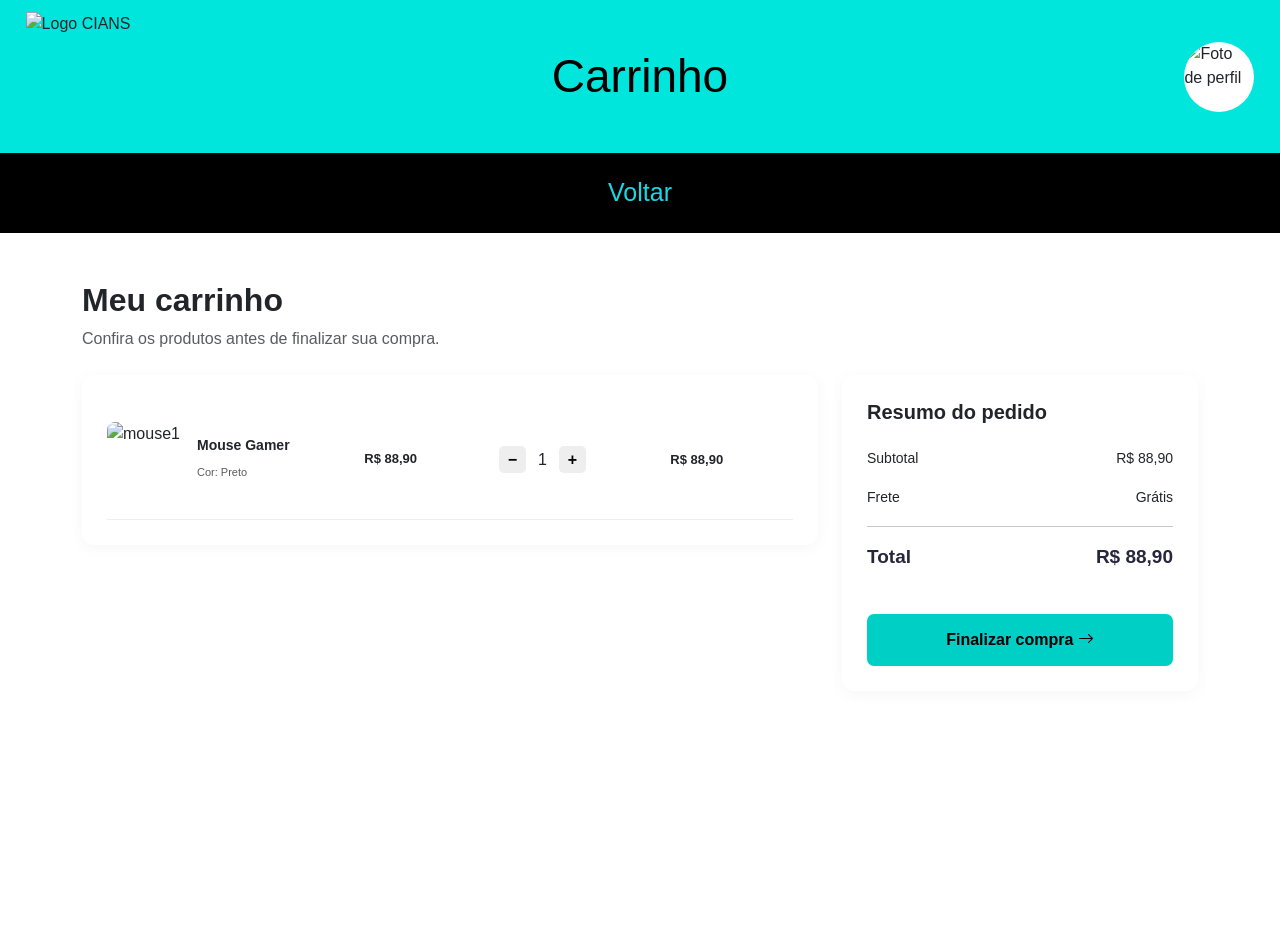
==== carrinho.html @ 0ceef973 "Add files via upload" ====
<!DOCTYPE html>
<html lang="pt-br">
<head>
    <meta charset="UTF-8">
    <meta name="viewport" content="width=device-width, initial-scale=1.0">
    <title>Carrinho</title>

    <link href="https://cdn.jsdelivr.net/npm/bootstrap@5.3.3/dist/css/bootstrap.min.css" rel="stylesheet">

    <link rel="stylesheet" href="https://cdn.jsdelivr.net/npm/bootstrap-icons@1.11.3/font/bootstrap-icons.min.css">

    <link rel="stylesheet" href="style.css">
</head>
<body>

    <header class="cabecalho">

        <div class="logo">
            <img src="imagens/logo.png" alt="Logo CIANS">
        </div>

        <div class="ftperfil">
            <img src="imagens/ftdperfil.jpg" alt="Foto de perfil">
        </div>

        <div class="texto">Carrinho</div>

    </header>

    <nav class="menu">
        <a href="index.html" class="texto">
            Voltar
        </a>
    </nav>

    <main class="container my-5">

        <div class="mb-4">
            <h2 class="fw-bold">Meu carrinho</h2>
            <p class="text-muted">Confira os produtos antes de finalizar sua compra.</p>
        </div>

        <div class="row g-4">

            <div class="col-lg-8">
                <div class="container-carrinho">

                    <div class="item-carrinho">

                        <div class="informacoes-produto">
                            <img src="imagens/mouse1.jpg"
                                alt="mouse1">

                            <div>
                                <h6>Mouse Gamer</h6>
                                <small class="text-muted">Cor: Preto</small>
                            </div>
                        </div>

                        <div class="preco">R$ 88,90</div>

                        <div class="quantidade">
                            <button type="button">−</button>
                            <span class="numero-quantidade">1</span>
                            <button type="button">+</button>
                        </div>

                        <div class="total-item">R$ 88,90</div>

                    </div>

                </div>
            </div>

            <div class="col-lg-4">
                <div class="resumo-pedido">

                    <h5 class="fw-bold mb-4">Resumo do pedido</h5>

                    <div class="linha-resumo">
                        <span>Subtotal</span>
                        <span>R$ 88,90</span>
                    </div>

                    <div class="linha-resumo">
                        <span>Frete</span>
                        <span>Grátis</span>
                    </div>

                    <hr>

                    <div class="linha-resumo total">
                        <strong>Total</strong>
                        <strong>R$ 88,90</strong>
                    </div>

                    <button type="button" class="btn botao-finalizar w-100 mt-4">
                        Finalizar compra
                        <i class="bi bi-arrow-right"></i>
                    </button>

                </div>
            </div>

        </div>
    </main>

    <script src="https://cdn.jsdelivr.net/npm/bootstrap@5.3.3/dist/js/bootstrap.bundle.min.js"></script>

</body>
</html>
---- style.css ----
body {
    background-color: white;
    font-family: Arial, sans-serif;
}
 
.cabecalho {
    width: 100%;
    height: 153px;
    background-color: #00e6dc;
    display: flex;
    align-items: center;
    justify-content: center;
    position: relative;

}

.logo {
    position: absolute;
    left: 2%;
    top: 50%;
    transform: translateY(-50%);
    width: 180px;
    height: 130px;
    display: flex;
    align-items: center;
    justify-content: center;
}

.logo img {
    width: 100%;
    height: 100%;
    object-fit: contain;
}
 
 

.ftperfil {
    position: absolute;
    right: 2%;
    top: 50%;
    transform: translateY(-50%);
    width: 70px;
    height: 70px;
    background-color: white;
    border-radius: 50%;
    display: flex;
    align-items: center;
    justify-content: center;
    overflow: hidden;
}

.ftperfil img {
    width: 100%;
    height: 100%;
    object-fit: cover;
    border-radius: 50%;
}

.ftperfil svg {
    width: 55px;
    height: 65px;
    fill: #9295a1;
}


.barra-pesquisa {
    width: 46%;
    height: 55px;
    border-radius: 8px;
    overflow: hidden;
    background-color: white;
    border: 1px solid #cccccc;
}

.barra-pesquisa input {
    border: none;
    box-shadow: none;
    padding-left: 20px;
    font-size: 16px;
}

.barra-pesquisa button {
    border: none;
    background-color: #f5f5f5;
    padding: 0 22px;
    border-left: 1px solid #cccccc;
}

 
.menu {
    width: 100%;
    height: 80px;
    background-color: black;
    display: flex;
    align-items: center;
    justify-content: space-around;
}
 
.menu a {
    color: #19d8e6;
    font-size: 25px;
    transition: 0.2s;
}
 
.menu a:hover {
    color: white;
}
 
a {
    text-decoration: none;
}

main {
    min-height: 600px;
    background-color: white;
}
 
.produtos {
    padding-top: 45px;
    padding-bottom: 50px;
}

.titulo-produtos {
    font-size: 30px;
    font-weight: bold;
    margin-bottom: 30px;
    color: #111;
}
 
.produto-card {
    height: 100%;
    border-radius: 12px;
    overflow: hidden;
}

.produto-card:hover {
    transform: translateY(-5px);
    box-shadow: 0 5px 15px rgba(0,0,0,0.15);
}
 
.produto-card img {
    width: 100%;
    height: 200px;
    object-fit: contain;
}
 
.produto-card .card-body {
    display: flex;
    flex-direction: column;
}

.produto-card .card-title {
    font-size: 19px;
    font-weight: bold;
}

.preco {
    font-size: 25px;
    font-weight: bold;
    margin-bottom: 3px;
}

.desconto {
    color: #00a89d;
    font-size: 14px;
}

.btn-comprar {
    width: 100%;
    background-color: #00cfc5;
    color: black;
    font-weight: bold;
    border-radius: 8px;
    margin-top: auto;
}

.btn-comprar:hover {
    background-color: #009f98;
    color: white;
}

.btn-carrinho {
    width: 100%;
    background-color: black;
    color: #00c5c0;
    font-weight: bold;
    border-radius: 8px;
    margin-top: 2px;
}

.btn-carrinho:hover {
    background-color:  rgb(63, 63, 63);
    color:  #00c9c0 ;
}

.oferta {
    font-size: 50px;
    font-weight: bold;
    margin-top: 50px;
    margin-bottom: 50px;
    color: #df9f3f;
}

.produtos {
    padding-top: 45px;
    padding-bottom: 50px;
}

.titulo-produtos {
    font-size: 30px;
    font-weight: bold;
    margin-bottom: 30px;
    color: #111;
}
 
.produtoo-card {
    height: 100%;
    border-radius: 12px;
    overflow: hidden;
}

.produto-card:hover {
    transform: translateY(-5px);
    box-shadow: 0 5px 15px rgba(0,0,0,0.15);
}
 
.produto-card img {
    width: 100%;
    height: 200px;
    object-fit: contain;
}

.produto-card .card-img-top {
    width: 100%;
    height: 200px;
    object-fit: contain;
}
 
.produto-card .card-body {
    display: flex;
    flex-direction: column;
}

.produto-card .card-title {
    font-size: 19px;
    font-weight: bold;
}

.preco {
    font-size: 25px;
    font-weight: bold;
    margin-bottom: 3px;
}

.descontoo {
    color: #df9f3f;
    font-size: 14px;
}

.btn-comprarr {
    width: 100%;
    background-color: #f1e151;
    color: black;
    font-weight: bold;
    border-radius: 8px;
    margin-top: auto;
}

.btn-comprarr:hover {
    background-color: #c7b407;
    color: white;
}

.btn-carrinhoo {
    width: 100%;
    background-color: #fffafa;
    color: rgb(0, 0, 0);
    font-weight: bold;
    border-radius: 8px;
    margin-top: 2px;
}

.btn-carrinhoo:hover {
    background-color: #c2af07;
    color: rgb(253, 249, 249);
} 

.texto {
    color:  #000000;
    font-size: 46px;
    transition: 0.2s;
}

.tituloh {
    font-size: 30px;
    font-weight: bold;
    margin-bottom: 10px;
    color: #111;
    margin-top: 5px;
    margin-left: 10px;
}

.entregue {
    width: 100%;
    background-color: #397427;
    color: rgb(255, 253, 253);
    font-weight: 300px;
    border-radius: 8px;
    margin-top: auto;
}
 
.descontooo {
    color: #36ce08;
    font-size: 14px;
}

.btn-vizualizar {
    width: 100%;
    background-color: #4ecf27;
    color: black;
    font-weight: bold;
    border-radius: 8px;
    margin-top: auto;
}

.btn-vizualizar:hover {
    background-color: #278f0d;
    color: white;
}
 
.container-carrinho {
    background-color: #fff;
    border-radius: 12px;
    padding: 25px;
    box-shadow: 0 3px 15px rgba(0,0,0,0.04);
}

.item-carrinho {
    display: grid;
    grid-template-columns: 2fr 1fr 1.3fr 1fr;
    align-items: center;
    gap: 12px;
    padding: 22px 0;
    border-bottom: 1px solid #eee;
}

.informacoes-produto {
    display: flex;
    align-items: center;
    gap: 15px;
}

.informacoes-produto img {
    width: 75px;
    height: 75px;
    object-fit: cover;
    border-radius: 8px;
}

.informacoes-produto h6 {
    font-size: 14px;
    font-weight: bold;
    margin-bottom: 5px;
}

.informacoes-produto small {
    font-size: 11px;
}

.preco, .total-item {
    font-size: 13px;
    font-weight: 600;
}

.quantidade {
    display: flex;
    align-items: center;
    gap: 12px;
}

.quantidade button {
    width: 27px;
    height: 27px;
    border: none;
    background-color: #eee;
    border-radius: 5px;
    font-weight: bold;
    cursor: pointer;
}

.quantidade button:hover {
    background-color: #25283d;
    color: white;
}

.resumo-pedido {
    background-color: #fff;
    border-radius: 12px;
    padding: 25px;
    box-shadow: 0 3px 15px rgba(0,0,0,0.04);
}

.linha-resumo {
    display: flex;
    justify-content: space-between;
    margin-bottom: 18px;
    font-size: 14px;
}

.total {
    font-size: 19px;
    color: #25283d;
}

.botao-finalizar {
    background-color: #00cfc5;
    color: black;
    padding: 13px;
    border-radius: 7px;
    font-weight: bold;
}

.botao-finalizar:hover {
    background-color: #009f98;
    color: white;
}
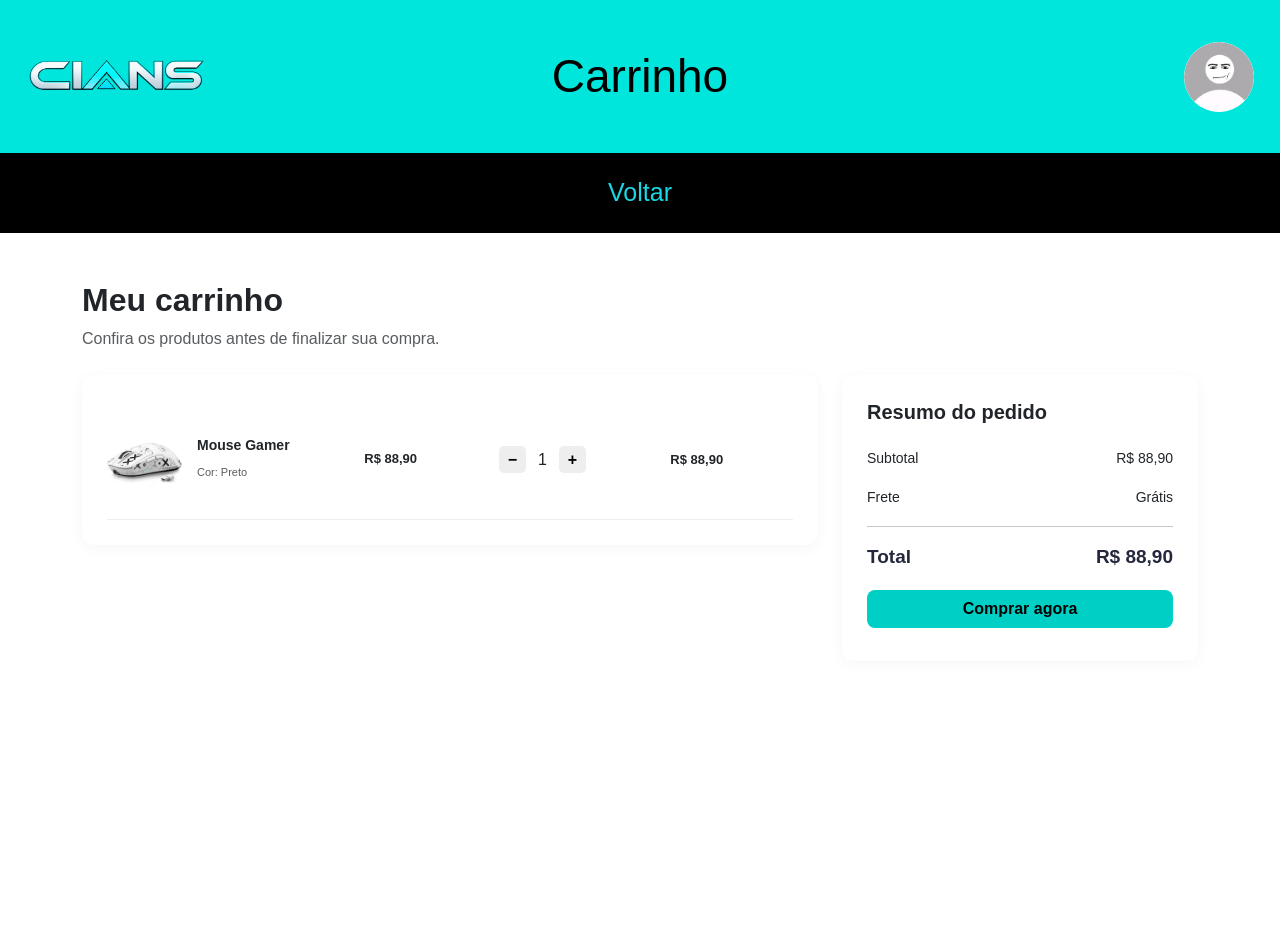
==== commit 3723d3e1: "Update carrinho.html" ====
--- a/carrinho.html
+++ b/carrinho.html
@@ -94,10 +94,10 @@
                         <strong>R$ 88,90</strong>
                     </div>
 
-                    <button type="button" class="btn botao-finalizar w-100 mt-4">
-                        Finalizar compra
-                        <i class="bi bi-arrow-right"></i>
-                    </button>
+                    <a href="pagamento.html"
+                       class="btn btn-comprar w-100 mb-2">
+                        Comprar agora
+                    </a>
 
                 </div>
             </div>
@@ -108,4 +108,4 @@
     <script src="https://cdn.jsdelivr.net/npm/bootstrap@5.3.3/dist/js/bootstrap.bundle.min.js"></script>
 
 </body>
-</html>+</html>
